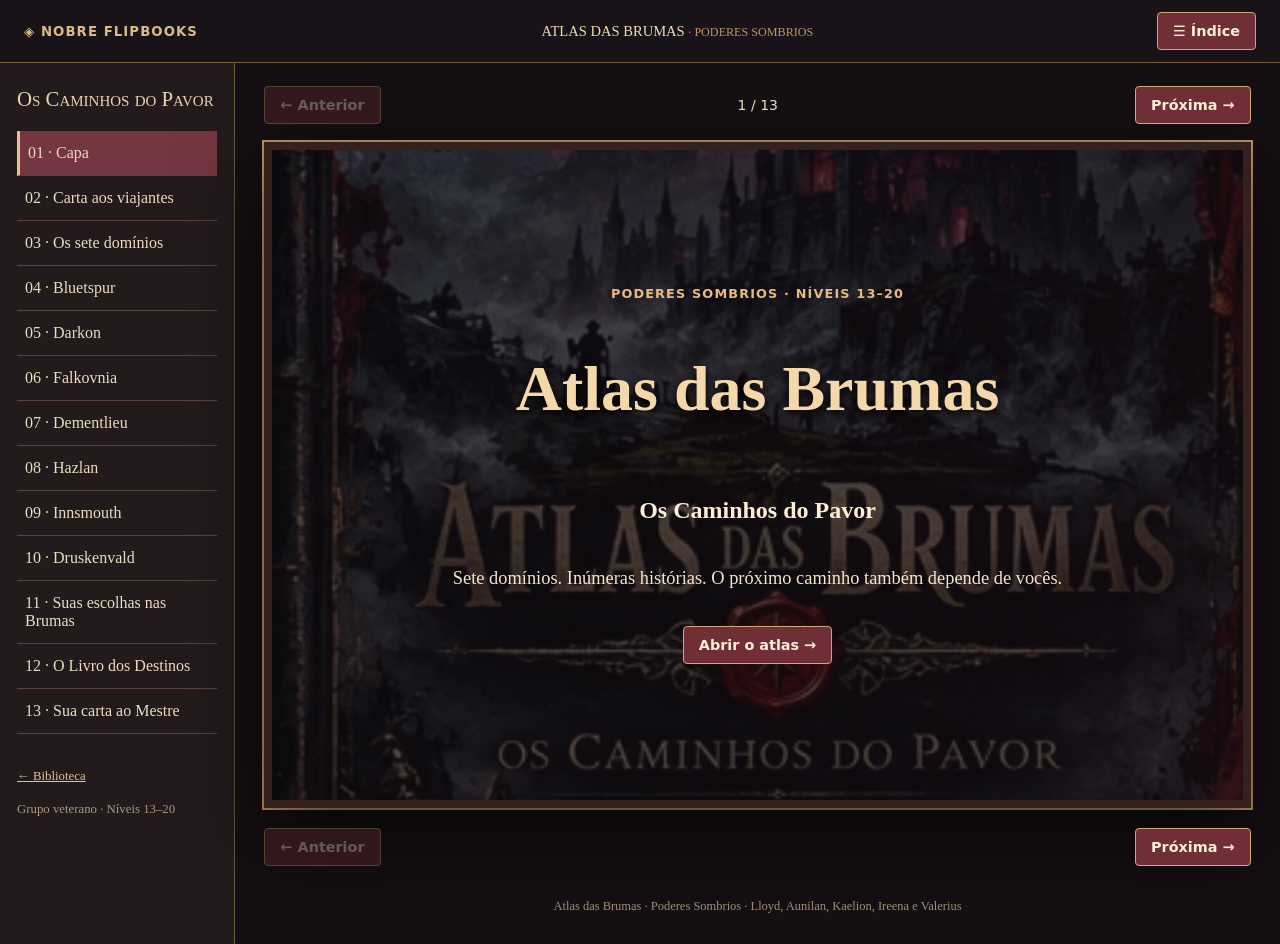
==== atlas-das-brumas/index.html @ f9af1302 "Add files via upload" ====
<!doctype html><html lang="pt-BR"><head><meta charset="utf-8"><meta name="viewport" content="width=device-width, initial-scale=1"><meta name="theme-color" content="#211819"><title>Atlas das Brumas — Poderes Sombrios</title><link rel="stylesheet" href="style.css"></head><body><a class="skip" href="#conteudo">Pular para o conteúdo</a><header class="toolbar"><a class="brand" href="../">◈ NOBRE FLIPBOOKS</a><span>ATLAS DAS BRUMAS <small>· PODERES SOMBRIOS</small></span><button id="tocToggle" type="button" aria-expanded="false" aria-controls="sumario">☰ Índice</button></header><div class="layout"><nav id="sumario" class="sumario" aria-label="Índice do atlas"><div class="nav-title">Os Caminhos do Pavor</div><div id="menu"></div><div class="nav-foot"><a href="../">← Biblioteca</a><span>Grupo veterano · Níveis 13–20</span></div></nav><main id="conteudo" tabindex="-1"><div class="book-controls"><button id="prevBtn" type="button">← Anterior</button><span id="pageCount" aria-live="polite"></span><button id="nextBtn" type="button">Próxima →</button></div><section id="bookStage" class="book" aria-live="polite"></section><div class="book-controls bottom"><button id="prevBottom" type="button">← Anterior</button><button id="nextBottom" type="button">Próxima →</button></div><footer>Atlas das Brumas · Poderes Sombrios · Lloyd, Aunilan, Kaelion, Ireena e Valerius</footer></main></div><script src="data.js"></script><script src="app.js"></script></body></html>
---- atlas-das-brumas/style.css ----
*{box-sizing:border-box}html{scroll-behavior:smooth}body{margin:0;color:#2c211c;background:#140f12;font-family:Georgia,'Times New Roman',serif}.skip{position:absolute;top:-60px;left:10px;padding:9px;background:#fff}.skip:focus{top:4px}.toolbar{display:flex;align-items:center;justify-content:space-between;gap:15px;padding:12px 24px;background:#171318;color:#efdbb7;border-bottom:1px solid #785936;position:sticky;top:0;z-index:5;font-size:.91rem}.toolbar .brand{font:700 .83rem system-ui,sans-serif;letter-spacing:.08em;color:#dab987;text-decoration:none}.toolbar small{color:#bd9662}.toolbar button,.book-controls button,.cta,.action{cursor:pointer;padding:10px 15px;background:#702e37;color:#fff0d6;border:1px solid #d0a971;border-radius:4px;font:600 .9rem system-ui,sans-serif}.toolbar button:hover,.book-controls button:hover,.cta:hover,.action:hover{background:#95404b}.book-controls button:disabled{cursor:default;opacity:.35}.layout{display:grid;grid-template-columns:235px minmax(0,1fr);max-width:1550px;margin:auto}.sumario{border-right:1px solid #6f553c;padding:24px 17px;min-height:calc(100vh - 55px);background:#231a1c;color:#e8d4b0}.nav-title{font-variant:small-caps;font-size:1.3rem;margin-bottom:20px}.sumario button{display:block;border:0;border-bottom:1px solid #5d4340;background:transparent;color:#eddbc2;text-align:left;width:100%;padding:13px 8px;font:1rem Georgia;cursor:pointer}.sumario button[aria-current=page]{background:#743640;border-left:3px solid #ebc08b}.nav-foot{display:flex;flex-direction:column;gap:18px;margin-top:35px;font-size:.8rem}.nav-foot a{color:#e1c392}.nav-foot span{color:#ae9980}main{padding:15px clamp(10px,2.3vw,32px);min-width:0}.book-controls{display:flex;justify-content:space-between;align-items:center;gap:10px;color:#eddbc2;font:14px system-ui,sans-serif;margin:8px auto 18px;max-width:1100px}.book-controls.bottom{margin-top:20px}.book{max-width:1100px;margin:auto;min-height:640px;background:#e9d5ae;border:8px solid #34201d;box-shadow:0 30px 80px #0009,0 0 0 2px #bf9560;animation:turn .22s ease}.spread{display:grid;grid-template-columns:1fr 1fr;min-height:650px}.illustration{background:#1f1924;min-height:650px;position:relative;overflow:hidden}.illustration img{width:100%;height:100%;object-fit:cover;display:block;position:absolute;inset:0}.paper{background:radial-gradient(ellipse at 45% 30%,#f7e9cc,#e7cc9d 95%);padding:clamp(22px,3vw,45px);position:relative;box-shadow:inset 8px 0 20px #67422630;min-width:0}.paper:before{content:'';position:absolute;inset:13px;border:1px solid #97704980;pointer-events:none}.eyebrow{color:#6d2830;font:700 .8rem system-ui,sans-serif;letter-spacing:.09em;text-transform:uppercase}.paper h1{font-size:clamp(2rem,3.5vw,3.5rem);line-height:1.08;margin:14px 0;color:#712732}.paper h2{color:#712732;font-size:1.3rem;margin:26px 0 10px}.paper p{font-size:clamp(.98rem,1.1vw,1.09rem);line-height:1.62}.paper ul{padding-left:20px;margin:10px 0}.paper li{margin-bottom:8px;line-height:1.4}.quote{border:1px solid #ad7b62;background:#f7e5c1;padding:15px;margin:25px 0 0;font-style:italic;line-height:1.5}.fullpage{min-height:650px;padding:clamp(25px,5vw,72px);background:radial-gradient(ellipse at center,#f8eaca,#dec292);position:relative}.fullpage h1{color:#702732;font-size:clamp(2.3rem,5vw,5rem);line-height:1.1}.fullpage p{font-size:1.15rem;line-height:1.65;max-width:710px}.coverpage{color:#fff0d5;background:linear-gradient(110deg,#100d11b8,#140d12bd),url('assets/capa.webp') center/cover;display:flex;flex-direction:column;justify-content:center;text-align:center;align-items:center}.coverpage h1{color:#f4d8aa;text-shadow:0 3px 8px #000}.coverpage p{color:#f5e4cb}.coverpage .eyebrow{color:#e8ba81}.cta{display:inline-block;text-decoration:none;margin-top:15px}.domain-grid{display:grid;grid-template-columns:repeat(2,1fr);gap:12px;max-width:830px}.domain-mini{border:1px solid #ac815f;background:#f4e0bd;padding:12px;display:flex;align-items:center;gap:10px}.domain-mini img{width:58px;height:68px;object-fit:cover}.domain-mini strong{display:block;color:#762f37}.domain-mini span{font-size:.79rem}.formshell{padding:clamp(22px,4vw,55px);background:radial-gradient(ellipse at 45% 30%,#f8edcf,#e7cba0);min-height:650px}.formshell h1{font-size:clamp(2rem,4vw,3.5rem);color:#742934;margin:5px 0 15px}.form-intro{line-height:1.6;max-width:780px}.form-section{padding:17px 0;border-top:1px solid #b49570}.form-section h2{font-size:1.23rem;color:#772c37}.options{display:flex;flex-wrap:wrap;gap:9px}.option{background:#f5e3c3;border:1px solid #ac8e6a;padding:10px 12px;border-radius:5px;cursor:pointer;display:flex;align-items:center;gap:7px}.option input{accent-color:#752833}.field{display:flex;flex-direction:column;gap:7px;margin-bottom:15px}.field label{font-weight:700}.field textarea,.field input,.field select{border:1px solid #ad8869;border-radius:4px;padding:10px;font:1rem Georgia;background:#fffaf0;color:#30211f;width:100%}.field textarea{min-height:100px;resize:vertical}.hint{font-size:.86rem;color:#63534c}.action-row{display:flex;flex-wrap:wrap;gap:10px;margin-top:20px}.action.secondary{background:#eee0c5;color:#63303b;border-color:#916f56}.confirmation{color:#284b34;font-weight:700;min-height:25px}footer{padding:15px;color:#a48c77;text-align:center;font-size:.78rem}@keyframes turn{from{opacity:.65;transform:translateX(9px)}to{opacity:1;transform:none}}@media(max-width:1000px){.layout{grid-template-columns:1fr}.sumario{display:none;position:fixed;z-index:6;top:56px;left:0;bottom:0;width:280px;overflow-y:auto;box-shadow:5px 0 30px #000a}.sumario.show{display:block}}@media(max-width:760px){.toolbar{padding:10px}.toolbar span small{display:none}.book{border-width:4px;min-height:unset}.spread{grid-template-columns:1fr}.illustration{min-height:0;aspect-ratio:4/3}.illustration img{position:relative;height:100%}.paper{padding:25px 25px 40px}.paper p{font-size:1rem}.fullpage{min-height:580px}.domain-grid{grid-template-columns:1fr}.book-controls button{padding:10px}.toolbar .brand{font-size:.69rem}}@media(prefers-reduced-motion:reduce){.book{animation:none}html{scroll-behavior:auto}}@media print{.toolbar,.sumario,.book-controls,.action-row{display:none!important}.layout{display:block}body{background:#fff}.book{border:none;box-shadow:none}.spread{display:block}.illustration{height:300px;min-height:0}.illustration img{position:relative;height:100%}.formshell{background:#fff}.field textarea{border:1px solid #555}}
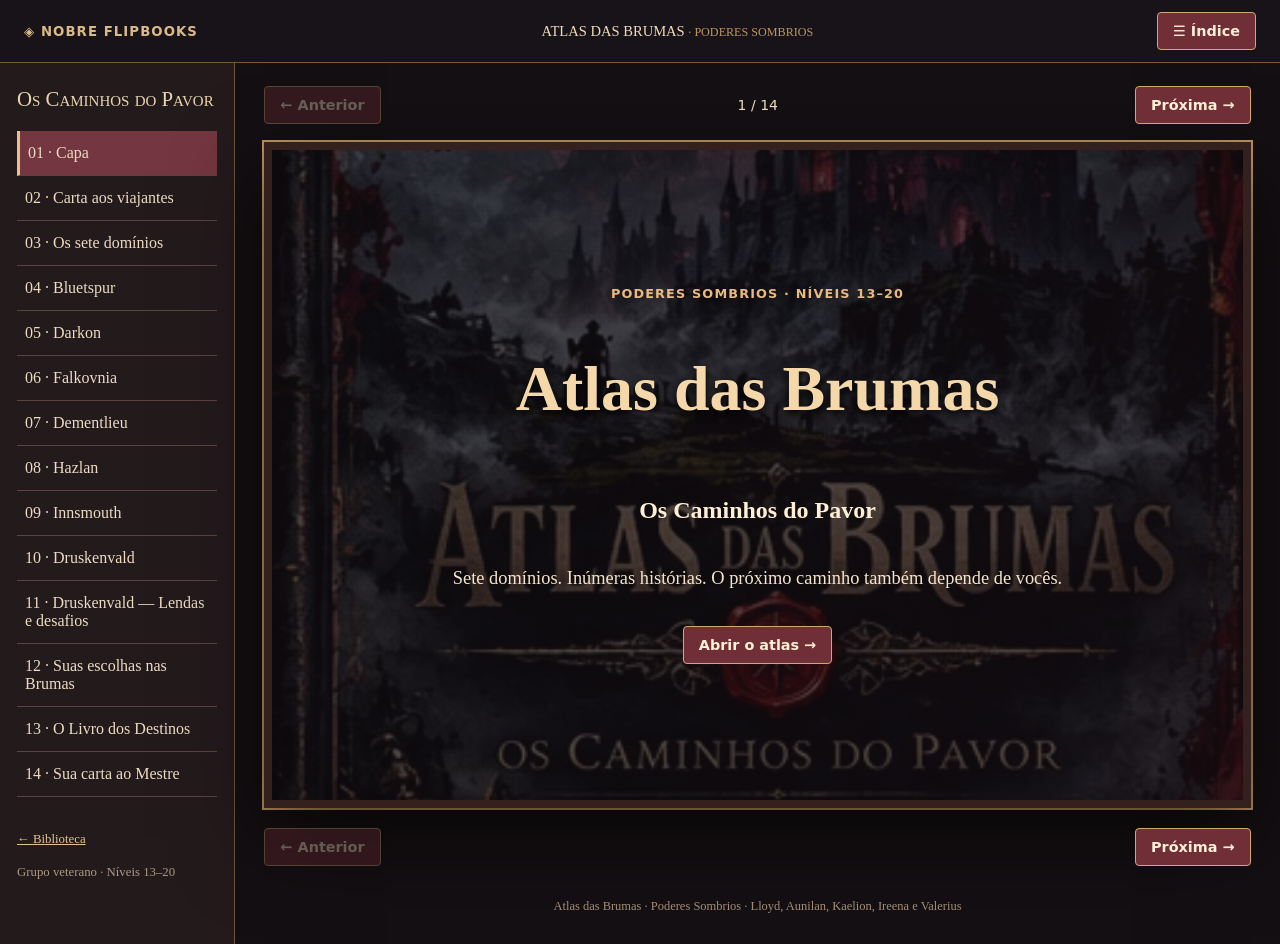
==== commit 11fcc150: "Refactor index.html structure and add WhatsApp button" ====
--- a/atlas-das-brumas/index.html
+++ b/atlas-das-brumas/index.html
@@ -1 +1,160 @@
-<!doctype html><html lang="pt-BR"><head><meta charset="utf-8"><meta name="viewport" content="width=device-width, initial-scale=1"><meta name="theme-color" content="#211819"><title>Atlas das Brumas — Poderes Sombrios</title><link rel="stylesheet" href="style.css"></head><body><a class="skip" href="#conteudo">Pular para o conteúdo</a><header class="toolbar"><a class="brand" href="../">◈ NOBRE FLIPBOOKS</a><span>ATLAS DAS BRUMAS <small>· PODERES SOMBRIOS</small></span><button id="tocToggle" type="button" aria-expanded="false" aria-controls="sumario">☰ Índice</button></header><div class="layout"><nav id="sumario" class="sumario" aria-label="Índice do atlas"><div class="nav-title">Os Caminhos do Pavor</div><div id="menu"></div><div class="nav-foot"><a href="../">← Biblioteca</a><span>Grupo veterano · Níveis 13–20</span></div></nav><main id="conteudo" tabindex="-1"><div class="book-controls"><button id="prevBtn" type="button">← Anterior</button><span id="pageCount" aria-live="polite"></span><button id="nextBtn" type="button">Próxima →</button></div><section id="bookStage" class="book" aria-live="polite"></section><div class="book-controls bottom"><button id="prevBottom" type="button">← Anterior</button><button id="nextBottom" type="button">Próxima →</button></div><footer>Atlas das Brumas · Poderes Sombrios · Lloyd, Aunilan, Kaelion, Ireena e Valerius</footer></main></div><script src="data.js"></script><script src="app.js"></script></body></html>+
+<!doctype html>
+<html lang="pt-BR">
+<head>
+  <meta charset="utf-8">
+  <meta name="viewport"
+    content="width=device-width, initial-scale=1">
+  <meta name="theme-color" content="#211819">
+
+  <title>Atlas das Brumas — Poderes Sombrios</title>
+  <link rel="stylesheet" href="style.css">
+</head>
+
+<body>
+  <a class="skip" href="#conteudo">
+    Pular para o conteúdo
+  </a>
+
+  <header class="toolbar">
+    <a class="brand" href="../">
+      ◈ NOBRE FLIPBOOKS
+    </a>
+
+    <span>
+      ATLAS DAS BRUMAS
+      <small>· PODERES SOMBRIOS</small>
+    </span>
+
+    <button id="tocToggle" type="button"
+      aria-expanded="false" aria-controls="sumario">
+      ☰ Índice
+    </button>
+  </header>
+
+  <div class="layout">
+    <nav id="sumario" class="sumario"
+      aria-label="Índice do atlas">
+
+      <div class="nav-title">
+        Os Caminhos do Pavor
+      </div>
+
+      <div id="menu"></div>
+
+      <div class="nav-foot">
+        <a href="../">← Biblioteca</a>
+        <span>Grupo veterano · Níveis 13–20</span>
+      </div>
+    </nav>
+
+    <main id="conteudo" tabindex="-1">
+      <div class="book-controls">
+        <button id="prevBtn" type="button">
+          ← Anterior
+        </button>
+
+        <span id="pageCount" aria-live="polite"></span>
+
+        <button id="nextBtn" type="button">
+          Próxima →
+        </button>
+      </div>
+
+      <section id="bookStage" class="book"
+        aria-live="polite"></section>
+
+      <div class="book-controls bottom">
+        <button id="prevBottom" type="button">
+          ← Anterior
+        </button>
+
+        <button id="nextBottom" type="button">
+          Próxima →
+        </button>
+      </div>
+
+      <footer>
+        Atlas das Brumas · Poderes Sombrios ·
+        Lloyd, Aunilan, Kaelion, Ireena e Valerius
+      </footer>
+    </main>
+  </div>
+
+  <script src="data.js"></script>
+  <script src="app.js"></script>
+
+  <script>
+    (() => {
+      'use strict';
+
+      const PHONE = '5571991866419';
+      const stage = document.getElementById('bookStage');
+
+      function addWhatsAppButton() {
+        const preview = stage.querySelector('#preview');
+        const actions = stage.querySelector('.action-row');
+
+        if (!preview || !actions) return;
+
+        if (stage.querySelector('#sendWhatsApp')) return;
+
+        const button = document.createElement('button');
+        button.type = 'button';
+        button.id = 'sendWhatsApp';
+        button.className = 'action';
+
+        button.textContent =
+          'Enviar respostas ao Mestre pelo WhatsApp';
+
+        button.style.background = '#245c43';
+        button.style.borderColor = '#a6c7a6';
+
+        button.addEventListener('click', () => {
+          const answers = preview.textContent.trim();
+
+          if (!answers) {
+            const status = stage.querySelector('#confirmation');
+            if (status) {
+              status.textContent =
+                'Não foi possível preparar as respostas.';
+            }
+            return;
+          }
+
+          const message =
+            'Olá! Aqui estão minhas respostas ao ' +
+            'Atlas das Brumas:\n\n' + answers;
+
+          const link =
+            'https://wa.me/' + PHONE +
+            '?text=' + encodeURIComponent(message);
+
+          window.location.href = link;
+        });
+
+        actions.prepend(button);
+
+        const note = document.createElement('p');
+        note.className = 'hint';
+        note.textContent =
+          'O WhatsApp abrirá com suas respostas prontas. ' +
+          'Confira a mensagem e confirme o envio. ' +
+          'Se alguma resposta for particular, revise-a ' +
+          'antes de enviar.';
+
+        actions.after(note);
+      }
+
+      const observer = new MutationObserver(addWhatsAppButton);
+
+      observer.observe(stage, {
+        childList: true,
+        subtree: true
+      });
+
+      addWhatsAppButton();
+    })();
+  </script>
+</body>
+</html>
--- a/atlas-das-brumas/style.css
+++ b/atlas-das-brumas/style.css
@@ -1 +1,622 @@
-*{box-sizing:border-box}html{scroll-behavior:smooth}body{margin:0;color:#2c211c;background:#140f12;font-family:Georgia,'Times New Roman',serif}.skip{position:absolute;top:-60px;left:10px;padding:9px;background:#fff}.skip:focus{top:4px}.toolbar{display:flex;align-items:center;justify-content:space-between;gap:15px;padding:12px 24px;background:#171318;color:#efdbb7;border-bottom:1px solid #785936;position:sticky;top:0;z-index:5;font-size:.91rem}.toolbar .brand{font:700 .83rem system-ui,sans-serif;letter-spacing:.08em;color:#dab987;text-decoration:none}.toolbar small{color:#bd9662}.toolbar button,.book-controls button,.cta,.action{cursor:pointer;padding:10px 15px;background:#702e37;color:#fff0d6;border:1px solid #d0a971;border-radius:4px;font:600 .9rem system-ui,sans-serif}.toolbar button:hover,.book-controls button:hover,.cta:hover,.action:hover{background:#95404b}.book-controls button:disabled{cursor:default;opacity:.35}.layout{display:grid;grid-template-columns:235px minmax(0,1fr);max-width:1550px;margin:auto}.sumario{border-right:1px solid #6f553c;padding:24px 17px;min-height:calc(100vh - 55px);background:#231a1c;color:#e8d4b0}.nav-title{font-variant:small-caps;font-size:1.3rem;margin-bottom:20px}.sumario button{display:block;border:0;border-bottom:1px solid #5d4340;background:transparent;color:#eddbc2;text-align:left;width:100%;padding:13px 8px;font:1rem Georgia;cursor:pointer}.sumario button[aria-current=page]{background:#743640;border-left:3px solid #ebc08b}.nav-foot{display:flex;flex-direction:column;gap:18px;margin-top:35px;font-size:.8rem}.nav-foot a{color:#e1c392}.nav-foot span{color:#ae9980}main{padding:15px clamp(10px,2.3vw,32px);min-width:0}.book-controls{display:flex;justify-content:space-between;align-items:center;gap:10px;color:#eddbc2;font:14px system-ui,sans-serif;margin:8px auto 18px;max-width:1100px}.book-controls.bottom{margin-top:20px}.book{max-width:1100px;margin:auto;min-height:640px;background:#e9d5ae;border:8px solid #34201d;box-shadow:0 30px 80px #0009,0 0 0 2px #bf9560;animation:turn .22s ease}.spread{display:grid;grid-template-columns:1fr 1fr;min-height:650px}.illustration{background:#1f1924;min-height:650px;position:relative;overflow:hidden}.illustration img{width:100%;height:100%;object-fit:cover;display:block;position:absolute;inset:0}.paper{background:radial-gradient(ellipse at 45% 30%,#f7e9cc,#e7cc9d 95%);padding:clamp(22px,3vw,45px);position:relative;box-shadow:inset 8px 0 20px #67422630;min-width:0}.paper:before{content:'';position:absolute;inset:13px;border:1px solid #97704980;pointer-events:none}.eyebrow{color:#6d2830;font:700 .8rem system-ui,sans-serif;letter-spacing:.09em;text-transform:uppercase}.paper h1{font-size:clamp(2rem,3.5vw,3.5rem);line-height:1.08;margin:14px 0;color:#712732}.paper h2{color:#712732;font-size:1.3rem;margin:26px 0 10px}.paper p{font-size:clamp(.98rem,1.1vw,1.09rem);line-height:1.62}.paper ul{padding-left:20px;margin:10px 0}.paper li{margin-bottom:8px;line-height:1.4}.quote{border:1px solid #ad7b62;background:#f7e5c1;padding:15px;margin:25px 0 0;font-style:italic;line-height:1.5}.fullpage{min-height:650px;padding:clamp(25px,5vw,72px);background:radial-gradient(ellipse at center,#f8eaca,#dec292);position:relative}.fullpage h1{color:#702732;font-size:clamp(2.3rem,5vw,5rem);line-height:1.1}.fullpage p{font-size:1.15rem;line-height:1.65;max-width:710px}.coverpage{color:#fff0d5;background:linear-gradient(110deg,#100d11b8,#140d12bd),url('assets/capa.webp') center/cover;display:flex;flex-direction:column;justify-content:center;text-align:center;align-items:center}.coverpage h1{color:#f4d8aa;text-shadow:0 3px 8px #000}.coverpage p{color:#f5e4cb}.coverpage .eyebrow{color:#e8ba81}.cta{display:inline-block;text-decoration:none;margin-top:15px}.domain-grid{display:grid;grid-template-columns:repeat(2,1fr);gap:12px;max-width:830px}.domain-mini{border:1px solid #ac815f;background:#f4e0bd;padding:12px;display:flex;align-items:center;gap:10px}.domain-mini img{width:58px;height:68px;object-fit:cover}.domain-mini strong{display:block;color:#762f37}.domain-mini span{font-size:.79rem}.formshell{padding:clamp(22px,4vw,55px);background:radial-gradient(ellipse at 45% 30%,#f8edcf,#e7cba0);min-height:650px}.formshell h1{font-size:clamp(2rem,4vw,3.5rem);color:#742934;margin:5px 0 15px}.form-intro{line-height:1.6;max-width:780px}.form-section{padding:17px 0;border-top:1px solid #b49570}.form-section h2{font-size:1.23rem;color:#772c37}.options{display:flex;flex-wrap:wrap;gap:9px}.option{background:#f5e3c3;border:1px solid #ac8e6a;padding:10px 12px;border-radius:5px;cursor:pointer;display:flex;align-items:center;gap:7px}.option input{accent-color:#752833}.field{display:flex;flex-direction:column;gap:7px;margin-bottom:15px}.field label{font-weight:700}.field textarea,.field input,.field select{border:1px solid #ad8869;border-radius:4px;padding:10px;font:1rem Georgia;background:#fffaf0;color:#30211f;width:100%}.field textarea{min-height:100px;resize:vertical}.hint{font-size:.86rem;color:#63534c}.action-row{display:flex;flex-wrap:wrap;gap:10px;margin-top:20px}.action.secondary{background:#eee0c5;color:#63303b;border-color:#916f56}.confirmation{color:#284b34;font-weight:700;min-height:25px}footer{padding:15px;color:#a48c77;text-align:center;font-size:.78rem}@keyframes turn{from{opacity:.65;transform:translateX(9px)}to{opacity:1;transform:none}}@media(max-width:1000px){.layout{grid-template-columns:1fr}.sumario{display:none;position:fixed;z-index:6;top:56px;left:0;bottom:0;width:280px;overflow-y:auto;box-shadow:5px 0 30px #000a}.sumario.show{display:block}}@media(max-width:760px){.toolbar{padding:10px}.toolbar span small{display:none}.book{border-width:4px;min-height:unset}.spread{grid-template-columns:1fr}.illustration{min-height:0;aspect-ratio:4/3}.illustration img{position:relative;height:100%}.paper{padding:25px 25px 40px}.paper p{font-size:1rem}.fullpage{min-height:580px}.domain-grid{grid-template-columns:1fr}.book-controls button{padding:10px}.toolbar .brand{font-size:.69rem}}@media(prefers-reduced-motion:reduce){.book{animation:none}html{scroll-behavior:auto}}@media print{.toolbar,.sumario,.book-controls,.action-row{display:none!important}.layout{display:block}body{background:#fff}.book{border:none;box-shadow:none}.spread{display:block}.illustration{height:300px;min-height:0}.illustration img{position:relative;height:100%}.formshell{background:#fff}.field textarea{border:1px solid #555}}+/* Atlas das Brumas — folha de estilos integral revisada.
+ * Ilustrações em proporção original em desktop, celular e impressão.
+ * Elementos decorativos de fundo e miniaturas mantêm seus enquadramentos.
+ */
+
+* {
+  box-sizing:border-box
+}
+
+html {
+  scroll-behavior:smooth
+}
+
+body {
+  margin:0;
+  color:#2c211c;
+  background:#140f12;
+  font-family:Georgia,'Times New Roman',serif
+}
+
+.skip {
+  position:absolute;
+  top:-60px;
+  left:10px;
+  padding:9px;
+  background:#fff
+}
+
+.skip:focus {
+  top:4px
+}
+
+.toolbar {
+  display:flex;
+  align-items:center;
+  justify-content:space-between;
+  gap:15px;
+  padding:12px 24px;
+  background:#171318;
+  color:#efdbb7;
+  border-bottom:1px solid #785936;
+  position:sticky;
+  top:0;
+  z-index:5;
+  font-size:.91rem
+}
+
+.toolbar .brand {
+  font:700 .83rem system-ui,sans-serif;
+  letter-spacing:.08em;
+  color:#dab987;
+  text-decoration:none
+}
+
+.toolbar small {
+  color:#bd9662
+}
+
+.toolbar button,.book-controls button,.cta,.action {
+  cursor:pointer;
+  padding:10px 15px;
+  background:#702e37;
+  color:#fff0d6;
+  border:1px solid #d0a971;
+  border-radius:4px;
+  font:600 .9rem system-ui,sans-serif
+}
+
+.toolbar button:hover,.book-controls button:hover,.cta:hover,.action:hover {
+  background:#95404b
+}
+
+.book-controls button:disabled {
+  cursor:default;
+  opacity:.35
+}
+
+.layout {
+  display:grid;
+  grid-template-columns:235px minmax(0,1fr);
+  max-width:1550px;
+  margin:auto
+}
+
+.sumario {
+  border-right:1px solid #6f553c;
+  padding:24px 17px;
+  min-height:calc(100vh - 55px);
+  background:#231a1c;
+  color:#e8d4b0
+}
+
+.nav-title {
+  font-variant:small-caps;
+  font-size:1.3rem;
+  margin-bottom:20px
+}
+
+.sumario button {
+  display:block;
+  border:0;
+  border-bottom:1px solid #5d4340;
+  background:transparent;
+  color:#eddbc2;
+  text-align:left;
+  width:100%;
+  padding:13px 8px;
+  font:1rem Georgia;
+  cursor:pointer
+}
+
+.sumario button[aria-current=page] {
+  background:#743640;
+  border-left:3px solid #ebc08b
+}
+
+.nav-foot {
+  display:flex;
+  flex-direction:column;
+  gap:18px;
+  margin-top:35px;
+  font-size:.8rem
+}
+
+.nav-foot a {
+  color:#e1c392
+}
+
+.nav-foot span {
+  color:#ae9980
+}
+
+main {
+  padding:15px clamp(10px,2.3vw,32px);
+  min-width:0
+}
+
+.book-controls {
+  display:flex;
+  justify-content:space-between;
+  align-items:center;
+  gap:10px;
+  color:#eddbc2;
+  font:14px system-ui,sans-serif;
+  margin:8px auto 18px;
+  max-width:1100px
+}
+
+.book-controls.bottom {
+  margin-top:20px
+}
+
+.book {
+  max-width:1100px;
+  margin:auto;
+  min-height:640px;
+  background:#e9d5ae;
+  border:8px solid #34201d;
+  box-shadow:0 30px 80px #0009,0 0 0 2px #bf9560;
+  animation:turn .22s ease
+}
+
+.spread {
+  display:grid;
+  grid-template-columns:1fr 1fr;
+  min-height:650px
+}
+
+.illustration {
+  background:#1f1924;
+  min-height:0;
+  position:relative;
+  overflow:hidden;
+  align-self:start
+}
+
+.illustration img {
+  width:100%;
+  height:auto;
+  object-fit:contain;
+  display:block;
+  position:static
+}
+
+.paper {
+  background:radial-gradient(ellipse at 45% 30%,#f7e9cc,#e7cc9d 95%);
+  padding:clamp(22px,3vw,45px);
+  position:relative;
+  box-shadow:inset 8px 0 20px #67422630;
+  min-width:0
+}
+
+.paper:before {
+  content:'';
+  position:absolute;
+  inset:13px;
+  border:1px solid #97704980;
+  pointer-events:none
+}
+
+.eyebrow {
+  color:#6d2830;
+  font:700 .8rem system-ui,sans-serif;
+  letter-spacing:.09em;
+  text-transform:uppercase
+}
+
+.paper h1 {
+  font-size:clamp(2rem,3.5vw,3.5rem);
+  line-height:1.08;
+  margin:14px 0;
+  color:#712732
+}
+
+.paper h2 {
+  color:#712732;
+  font-size:1.3rem;
+  margin:26px 0 10px
+}
+
+.paper p {
+  font-size:clamp(.98rem,1.1vw,1.09rem);
+  line-height:1.62
+}
+
+.paper ul {
+  padding-left:20px;
+  margin:10px 0
+}
+
+.paper li {
+  margin-bottom:8px;
+  line-height:1.4
+}
+
+.quote {
+  border:1px solid #ad7b62;
+  background:#f7e5c1;
+  padding:15px;
+  margin:25px 0 0;
+  font-style:italic;
+  line-height:1.5
+}
+
+.fullpage {
+  min-height:650px;
+  padding:clamp(25px,5vw,72px);
+  background:radial-gradient(ellipse at center,#f8eaca,#dec292);
+  position:relative
+}
+
+.fullpage h1 {
+  color:#702732;
+  font-size:clamp(2.3rem,5vw,5rem);
+  line-height:1.1
+}
+
+.fullpage p {
+  font-size:1.15rem;
+  line-height:1.65;
+  max-width:710px
+}
+
+.coverpage {
+  color:#fff0d5;
+  background:linear-gradient(110deg,#100d11b8,#140d12bd),url('assets/capa.webp') center/cover;
+  display:flex;
+  flex-direction:column;
+  justify-content:center;
+  text-align:center;
+  align-items:center
+}
+
+.coverpage h1 {
+  color:#f4d8aa;
+  text-shadow:0 3px 8px #000
+}
+
+.coverpage p {
+  color:#f5e4cb
+}
+
+.coverpage .eyebrow {
+  color:#e8ba81
+}
+
+.cta {
+  display:inline-block;
+  text-decoration:none;
+  margin-top:15px
+}
+
+.domain-grid {
+  display:grid;
+  grid-template-columns:repeat(2,1fr);
+  gap:12px;
+  max-width:830px
+}
+
+.domain-mini {
+  border:1px solid #ac815f;
+  background:#f4e0bd;
+  padding:12px;
+  display:flex;
+  align-items:center;
+  gap:10px
+}
+
+.domain-mini img {
+  width:58px;
+  height:68px;
+  object-fit:cover
+}
+
+.domain-mini strong {
+  display:block;
+  color:#762f37
+}
+
+.domain-mini span {
+  font-size:.79rem
+}
+
+.formshell {
+  padding:clamp(22px,4vw,55px);
+  background:radial-gradient(ellipse at 45% 30%,#f8edcf,#e7cba0);
+  min-height:650px
+}
+
+.formshell h1 {
+  font-size:clamp(2rem,4vw,3.5rem);
+  color:#742934;
+  margin:5px 0 15px
+}
+
+.form-intro {
+  line-height:1.6;
+  max-width:780px
+}
+
+.form-section {
+  padding:17px 0;
+  border-top:1px solid #b49570
+}
+
+.form-section h2 {
+  font-size:1.23rem;
+  color:#772c37
+}
+
+.options {
+  display:flex;
+  flex-wrap:wrap;
+  gap:9px
+}
+
+.option {
+  background:#f5e3c3;
+  border:1px solid #ac8e6a;
+  padding:10px 12px;
+  border-radius:5px;
+  cursor:pointer;
+  display:flex;
+  align-items:center;
+  gap:7px
+}
+
+.option input {
+  accent-color:#752833
+}
+
+.field {
+  display:flex;
+  flex-direction:column;
+  gap:7px;
+  margin-bottom:15px
+}
+
+.field label {
+  font-weight:700
+}
+
+.field textarea,.field input,.field select {
+  border:1px solid #ad8869;
+  border-radius:4px;
+  padding:10px;
+  font:1rem Georgia;
+  background:#fffaf0;
+  color:#30211f;
+  width:100%
+}
+
+.field textarea {
+  min-height:100px;
+  resize:vertical
+}
+
+.hint {
+  font-size:.86rem;
+  color:#63534c
+}
+
+.action-row {
+  display:flex;
+  flex-wrap:wrap;
+  gap:10px;
+  margin-top:20px
+}
+
+.action.secondary {
+  background:#eee0c5;
+  color:#63303b;
+  border-color:#916f56
+}
+
+.confirmation {
+  color:#284b34;
+  font-weight:700;
+  min-height:25px
+}
+
+footer {
+  padding:15px;
+  color:#a48c77;
+  text-align:center;
+  font-size:.78rem
+}
+
+@keyframes turn {
+  from {
+  opacity:.65;
+  transform:translateX(9px)
+}
+
+to {
+  opacity:1;
+  transform:none
+}
+
+
+}
+
+@media (max-width:1000px) {
+  .layout {
+  grid-template-columns:1fr
+}
+
+.sumario {
+  display:none;
+  position:fixed;
+  z-index:6;
+  top:56px;
+  left:0;
+  bottom:0;
+  width:280px;
+  overflow-y:auto;
+  box-shadow:5px 0 30px #000a
+}
+
+.sumario.show {
+  display:block
+}
+
+
+}
+
+@media (max-width:760px) {
+  .toolbar {
+  padding:10px
+}
+
+.toolbar span small {
+  display:none
+}
+
+.book {
+  border-width:4px;
+  min-height:unset
+}
+
+.spread {
+  grid-template-columns:1fr
+}
+
+.illustration {
+  min-height:0;
+  aspect-ratio:auto
+}
+
+.illustration img {
+  position:static;
+  height:auto
+}
+
+.paper {
+  padding:25px 25px 40px
+}
+
+.paper p {
+  font-size:1rem
+}
+
+.fullpage {
+  min-height:580px
+}
+
+.domain-grid {
+  grid-template-columns:1fr
+}
+
+.book-controls button {
+  padding:10px
+}
+
+.toolbar .brand {
+  font-size:.69rem
+}
+
+
+}
+
+@media (prefers-reduced-motion:reduce) {
+  .book {
+  animation:none
+}
+
+html {
+  scroll-behavior:auto
+}
+
+
+}
+
+@media print {
+  .toolbar,.sumario,.book-controls,.action-row {
+  display:none!important
+}
+
+.layout {
+  display:block
+}
+
+body {
+  background:#fff
+}
+
+.book {
+  border:none;
+  box-shadow:none
+}
+
+.spread {
+  display:block
+}
+
+.illustration {
+  height:auto;
+  min-height:0
+}
+
+.illustration img {
+  position:static;
+  height:auto
+}
+
+.formshell {
+  background:#fff
+}
+
+.field textarea {
+  border:1px solid #555
+}
+
+
+}
+
+
+
+/* DRUSKENVALD — PRANCHA DUPLA RESPONSIVA */
+
+/* Computador: imagem completa, sem cortes */
+.spread:has(.illustration img[src$="druskenvald.webp"]) {
+  display: block;
+  min-height: 0;
+}
+
+.spread:has(.illustration img[src$="druskenvald.webp"]) .illustration {
+  width: 100%;
+  min-height: 0;
+  height: auto;
+  aspect-ratio: auto;
+  overflow: visible;
+}
+
+.spread:has(.illustration img[src$="druskenvald.webp"]) .illustration img {
+  display: block;
+  position: static;
+  width: 100%;
+  height: auto;
+  object-fit: contain;
+}
+
+/* Preservar a descrição abaixo da prancha */
+.spread:has(.illustration img[src$="druskenvald.webp"]) .paper {
+  padding: clamp(20px, 3vw, 38px);
+}
+
+/* Tablet e celular: prancha inteira, adaptada à largura */
+@media (max-width: 1100px) {
+  .spread:has(.illustration img[src$="druskenvald.webp"]) .illustration img {
+    width: 100%;
+    height: auto;
+  }
+}
+
+/* Impressão */
+@media print {
+  .spread:has(.illustration img[src$="druskenvald.webp"]) .illustration img {
+    width: 100%;
+    height: auto;
+  }
+}
